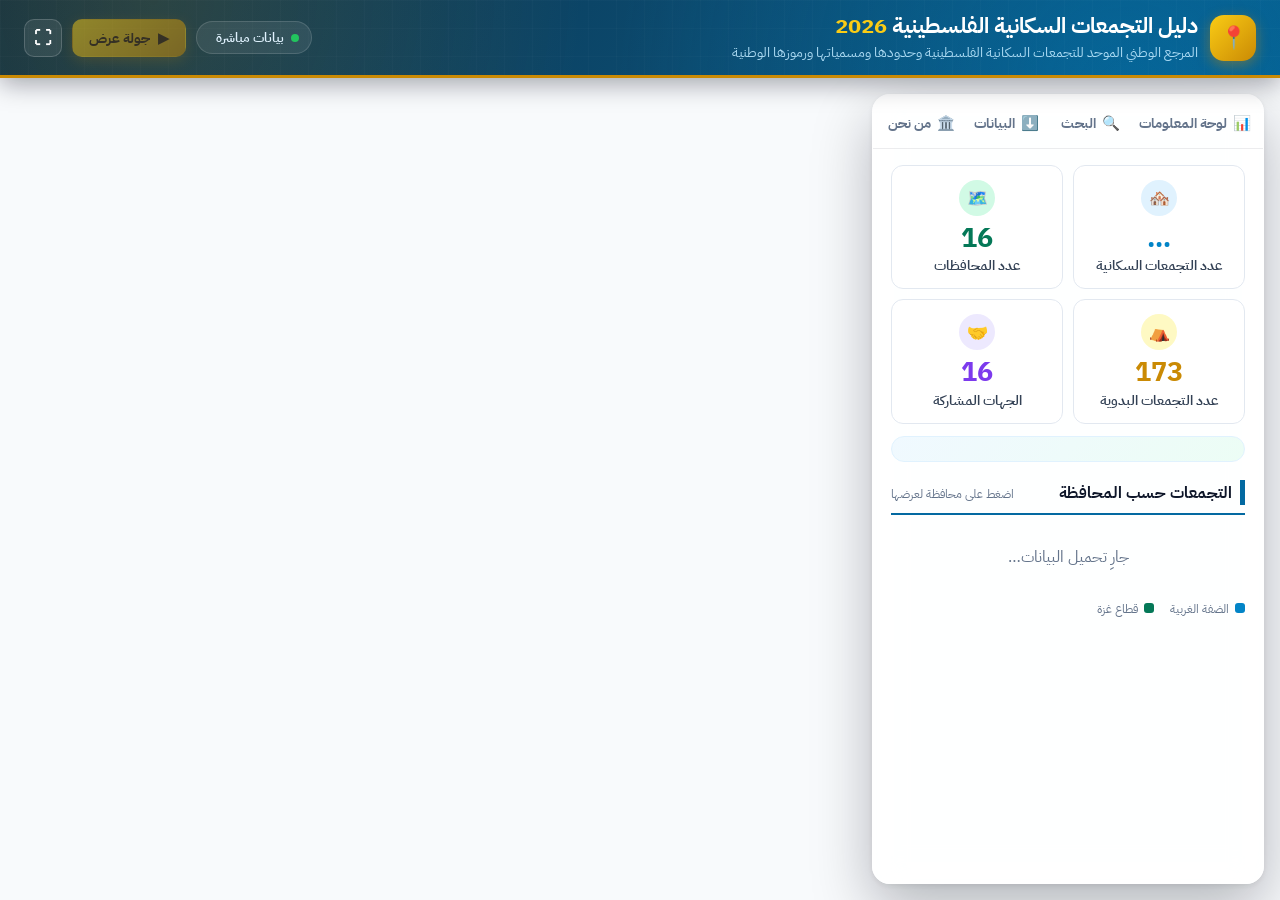
==== app/index.html @ 6417ecc5 "Move Mohamad Flayyan right after Musab Abu Al-Hayja in both team lists Co-Authored-By: Claude Opus 5" ====
<!DOCTYPE html>
<html lang="ar" dir="rtl">
<head>
<meta charset="UTF-8">
<meta name="viewport" content="width=device-width, initial-scale=1, viewport-fit=cover">
<meta name="theme-color" content="#0c4a6e">
<title>دليل التجمعات السكانية الفلسطينية 2026</title>
<link rel="stylesheet" href="https://js.arcgis.com/4.34/esri/themes/light/main.css">
<link rel="preconnect" href="https://fonts.googleapis.com">
<link rel="preconnect" href="https://fonts.gstatic.com" crossorigin>
<link rel="stylesheet" href="https://fonts.googleapis.com/css2?family=IBM+Plex+Sans+Arabic:wght@400;500;600;700&display=swap">
<link rel="stylesheet" href="app.css?v=5cbb87328c">
</head>
<body>
<div class="app" data-tab="dash">

  <header class="topbar">
    <div class="brand">
      <span class="logo" aria-hidden="true">📍</span>
      <div>
        <h1>دليل التجمعات السكانية الفلسطينية <b>2026</b></h1>
        <p>المرجع الوطني الموحد للتجمعات السكانية الفلسطينية وحدودها ومسمياتها ورموزها الوطنية</p>
      </div>
    </div>
    <div class="actions">
      <span class="live" title="الأرقام تُقرأ مباشرة من خدمات ArcGIS"><i></i>بيانات مباشرة<small id="liveTime"></small></span>
      <button id="tourBtn" class="act primary" type="button" disabled><span aria-hidden="true">▶</span><b>جولة عرض</b></button>
      <button id="fsBtn" class="act icon-only" type="button" title="ملء الشاشة" aria-label="ملء الشاشة">⛶</button>
    </div>
  </header>

  <div class="panel">

  <nav class="tabs" role="tablist" aria-label="أقسام التطبيق">
    <button class="tab map-only" role="tab" data-tab="map" type="button"><span aria-hidden="true">🗺️</span>الخريطة</button>
    <button class="tab" role="tab" data-tab="dash" type="button"><span aria-hidden="true">📊</span>لوحة المعلومات</button>
    <button class="tab" role="tab" data-tab="search" type="button"><span aria-hidden="true">🔍</span>البحث</button>
    <button class="tab" role="tab" data-tab="data" type="button"><span aria-hidden="true">⬇️</span>البيانات</button>
    <button class="tab" role="tab" data-tab="about" type="button"><span aria-hidden="true">🏛️</span>من نحن</button>
  </nav>

  <aside class="side">
    <!-- لوحة المعلومات -->
    <section class="pane" data-pane="dash">
      <div class="cards">
        <div class="card c1"><div class="icon">🏘️</div><div class="num" id="locCount" title="يُقرأ مباشرة من طبقة التجمعات السكانية 2026">…</div><div class="label">عدد التجمعات السكانية</div></div>
        <div class="card c2"><div class="icon">🗺️</div><div class="num" data-to="16">16</div><div class="label">عدد المحافظات</div></div>
        <div class="card c3"><div class="icon">⛺</div><div class="num" data-to="173">173</div><div class="label">عدد التجمعات البدوية</div></div>
        <div class="card c4"><div class="icon">🤝</div><div class="num" data-to="16">16</div><div class="label">الجهات المشاركة</div></div>
      </div>
      <div id="regions" class="regions"></div>
      <div class="sec-hd">
        <h2>التجمعات حسب المحافظة</h2>
        <span class="hint">اضغط على محافظة لعرضها</span>
      </div>
      <div id="chart" class="chart" aria-live="polite"><div class="loading">جارِ تحميل البيانات…</div></div>
      <div class="legend-note"><i class="sw wb"></i>الضفة الغربية <i class="sw gz"></i>قطاع غزة</div>
    </section>

    <!-- البحث -->
    <section class="pane" data-pane="search">
      <label class="fld">
        <span>البحث باسم التجمع أو رمزه</span>
        <input id="q" type="search" placeholder="مثال: بيت لحم، Jenin، 1101…" autocomplete="off">
      </label>
      <label class="fld">
        <span>المحافظة</span>
        <select id="gov"><option value="">كل المحافظات</option></select>
      </label>
      <div class="res-hd"><span id="resCount"></span><button id="reset" class="link" type="button">إعادة ضبط</button></div>
      <ul id="results" class="results"></ul>
    </section>

    <!-- البيانات -->
    <section class="pane" data-pane="data">
      <div class="sec-hd"><h2>تحميل البيانات والمستندات</h2></div>
      <p class="muted">البيانات الإحصائية والمكانية والتصنيفات الوطنية للتجمعات السكانية الفلسطينية 2026، بالصيغ المعتمدة.</p>
      <ul class="dl">
        <li>
          <span class="ic pdf">PDF</span>
          <div><b>دليل التجمعات 2026</b><small>المستند الكامل للدليل</small></div>
          <a class="btn" href="https://pcbs.maps.arcgis.com/sharing/rest/content/items/3e5e3f34ddca47f4a7e67415b1bcc2a3/data" target="_blank" rel="noopener">تحميل</a>
        </li>
        <li>
          <span class="ic xls">XLS</span>
          <div><b>جدول البيانات</b><small>Excel</small></div>
          <a class="btn" href="https://pcbs.maps.arcgis.com/sharing/rest/content/items/8003b70789d843c08591fac41ebed4b2/data" target="_blank" rel="noopener">تحميل</a>
        </li>
        <li>
          <span class="ic gdb">GDB</span>
          <div><b>قاعدة البيانات المكانية</b><small>File Geodatabase</small></div>
          <a class="btn" href="https://pcbs.maps.arcgis.com/sharing/rest/content/items/945b196624484c77a5392d0e69030c07/data" target="_blank" rel="noopener">تحميل</a>
        </li>
      </ul>
      <p class="foot">دولة فلسطين · الفريق الوطني لإعداد دليل التجمعات الفلسطينية</p>
    </section>
    <!-- من نحن -->
    <section class="pane" data-pane="about">
      <div class="sec-hd"><h2>عن المنصة والدليل</h2></div>
      <div class="about">
        <p>يمثل توفير البيانات والمعلومات المكانية والإحصائية الدقيقة والموثوقة ركيزة أساسية في بناء السياسات الوطنية واتخاذ القرارات السليمة، وداعماً رئيسياً لجهود التخطيط والتنمية وتعزيز كفاءة إدارة الموارد على المستوى الوطني.</p>
        <p>وتأتي المنصة التفاعلية لدليل التجمعات السكانية الفلسطينية 2026 في إطار جهود دولة فلسطين لتطوير منظومة البيانات الوطنية وتعزيز التكامل الشامل بين البيانات الإحصائية والجغرافية والإدارية؛ حيث توفر المنصة مرجعاً وطنياً تفاعلياً وموحداً للتجمعات السكانية، مسمياتها، رموزها، وحدودها الجغرافية لخدمة كافة المؤسسات والجهات ذات العلاقة.</p>
        <p>وجاءت هذه المنصة والدليل استجابةً للتغيرات العمرانية والإدارية والجغرافية التي شهدتها فلسطين، وبما يواكب التطورات المتسارعة في نظم المعلومات الجغرافية والتقنيات الرقمية الحديثة. كما يُشكل الدليل أساساً مكانياً للتحضير <strong>للتعداد العام للسكان والمساكن والمنشآت 2027</strong>، ولدعم تنفيذ المسوح والدراسات التنموية على مختلف المستويات.</p>
        <p>إن توحيد أسماء التجمعات السكانية ورموزها وحدودها وربطها بالمرجعيات المكانية الوطنية عبر هذا الدليل يعزز تبادل البيانات بين المؤسسات، ويرفع من جودة المعلومات الجغرافية لدعم بناء قواعد بيانات وطنية متكاملة ومستدامة.</p>
      </div>

      <div class="sec-hd"><h2>أعضاء الفريق الوطني</h2><span class="hint">بقرار مجلس الوزراء · 15 جهة</span></div>
      <ul class="team">
          <li><b>هبة خضر</b><span>الأمانة العامة لمجلس الوزراء</span></li>
          <li><b>باسم حدايدة</b><span>وزارة الحكم المحلي</span><em>مقرر الفريق</em></li>
          <li><b>مصعب أبو الهيجاء</b><span>الجهاز المركزي للإحصاء الفلسطيني</span><em>نائب المقرر</em></li>
          <li><b>محمد فليان</b><span>سلطة الأراضي</span></li>
          <li><b>وفاء أبو لطيفة</b><span>وزارة الداخلية</span></li>
          <li><b>نفين حجازي</b><span>وزارة المالية والتخطيط</span></li>
          <li><b>صابرين فلاحين</b><span>وزارة الصناعة</span></li>
          <li><b>مرح المصري</b><span>وزارة الأشغال العامة والإسكان</span></li>
          <li><b>مجد سودة</b><span>وزارة الزراعة</span></li>
          <li><b>بسام الوحيدي</b><span>دائرة شؤون اللاجئين</span></li>
          <li><b>شاهر أبو دغش</b><span>لجنة الانتخابات المركزية</span></li>
          <li><b>عيسى الزبون</b><span>معهد الأبحاث التطبيقية (أريج)</span></li>
          <li><b>ماجد أبو قبع</b><span>مكتب الأمم المتحدة (UNOCHA)</span></li>
          <li><b>تغريد نجار، ليلى أبو بكر</b><span>برنامج الأمم المتحدة (UN-Habitat)</span></li>
          <li><b>خديجة زهران</b><span>الهيئة المستقلة لحقوق الإنسان</span></li>
      </ul>

      <div class="sec-hd"><h2>أعضاء الفريق الفني</h2><span class="hint">7 أعضاء</span></div>
      <ul class="team tech">
          <li><b>مصعب أبو الهيجاء</b><span>الجهاز المركزي للإحصاء الفلسطيني</span><em>مقرر الفريق</em></li>
          <li><b>محمد فليان</b><span>سلطة الأراضي</span></li>
          <li><b>رهام دار علي</b><span>الجهاز المركزي للإحصاء الفلسطيني</span></li>
          <li><b>امتثال الشعيبي</b><span>الجهاز المركزي للإحصاء الفلسطيني</span></li>
          <li><b>شاهر أبو دغش</b><span>لجنة الانتخابات المركزية</span></li>
          <li><b>منتصر غزالة</b><span>وزارة الحكم المحلي</span></li>
          <li><b>إياد أبو عطا الله</b><span>وزارة الحكم المحلي</span></li>
      </ul>
      <p class="foot">دولة فلسطين · الفريق الوطني لإعداد دليل التجمعات الفلسطينية</p>
    </section>
  </aside>
  </div>

  <main class="map-wrap">
    <div id="map"></div>
    <div id="tip" class="tip" hidden></div>
    <div id="spot" class="spot" hidden>
      <button id="spotClose" class="spot-x" type="button" aria-label="إلغاء اختيار المحافظة">×</button>
      <div class="spot-k">محافظة</div>
      <div id="spotName" class="spot-name"></div>
      <div class="spot-grid">
        <div><b id="spotCount">—</b><span>تجمع سكاني</span></div>
        <div><b id="spotShare">—</b><span>من المجموع</span></div>
        <div><b id="spotRank">—</b><span>الترتيب</span></div>
        <div><b id="spotArea">—</b><span>كم² تقريباً</span></div>
      </div>
      <div id="spotTour" class="spot-tour" hidden><span id="spotStep"></span><i><em id="spotProg"></em></i></div>
    </div>
  </main>
</div>

<script src="layers-config.js?v=7145a548b3"></script>
<script src="https://js.arcgis.com/4.34/"></script>
<script src="app.js?v=d4ec2b27ab"></script>
</body>
</html>
---- app/app.css ----
:root {
  --navy: #0c4a6e;
  --blue: #0284c7;
  --blue-d: #0369a1;
  --green: #047857;
  --gold: #ca8a04;
  --text: #334155;
  --ink: #0f172a;
  --muted: #64748b;
  --line: #e2e8f0;
  --bg: #f8fafc;
  --side: 400px;
  --font: 'IBM Plex Sans Arabic', 'Segoe UI', Tahoma, Geneva, Verdana, sans-serif;
}
* { box-sizing: border-box; }
html, body { margin: 0; height: 100%; background: var(--bg); color: var(--ink); font-family: var(--font); overflow: hidden; }

/* ===== هيكل التطبيق: شريط علوي + لوحة جانبية + خريطة ===== */
.app {
  height: 100%; height: 100dvh;
  display: grid;
  grid-template-columns: var(--side) 1fr;
  grid-template-rows: auto auto 1fr;
  grid-template-areas: "top top" "tabs map" "side map";
}
.panel { display: contents; }
.topbar { grid-area: top; }
.tabs { grid-area: tabs; }
.side { grid-area: side; }
.map-wrap { grid-area: map; position: relative; min-height: 0; }
#map { position: absolute; inset: 0; }

/* ===== التبويبات ===== */
.tabs { display: flex; background: #fff; border-left: 1px solid var(--line); border-bottom: 1px solid var(--line); }
.tab {
  flex: 1; display: flex; align-items: center; justify-content: center; gap: 6px;
  padding: 11px 6px; border: 0; border-bottom: 3px solid transparent; background: none;
  font: inherit; font-size: .9rem; font-weight: 700; color: var(--muted); cursor: pointer; white-space: nowrap;
  transition: color .15s, border-color .15s, background-color .15s;
}
.tab:hover { color: var(--navy); background: #f8fafc; }
.tab[aria-selected="true"] { color: var(--navy); border-bottom-color: var(--blue); }
.tab.map-only { display: none; }

/* ===== اللوحة الجانبية ===== */
.side { background: #fff; border-left: 1px solid var(--line); overflow: hidden; min-height: 0; display: flex; flex-direction: column; }
.pane { display: none; padding: 14px 16px; overflow-y: auto; flex: 1; min-height: 0; }
.app[data-tab="dash"] .pane[data-pane="dash"],
.app[data-tab="data"] .pane[data-pane="data"],
.app[data-tab="about"] .pane[data-pane="about"] { display: block; }
.app[data-tab="search"] .pane[data-pane="search"] { display: flex; flex-direction: column; }

.sec-hd { display: flex; flex-wrap: wrap; align-items: baseline; justify-content: space-between; gap: 4px 12px; border-bottom: 2px solid var(--blue-d); padding-bottom: 8px; margin: 18px 0 10px; }
.pane > .sec-hd:first-child { margin-top: 2px; }
.sec-hd h2 { margin: 0; font-size: 1.02rem; color: var(--ink); border-right: 5px solid var(--blue-d); padding-right: 8px; }
.hint { font-size: .78rem; color: var(--muted); }
.muted { color: var(--text); font-size: .9rem; line-height: 1.8; margin: 0 0 14px; }
.loading, .err { padding: 20px; text-align: center; color: var(--muted); }
.err { color: #b91c1c; }

/* ===== الكروت ===== */
.cards { display: grid; grid-template-columns: repeat(2, 1fr); gap: 10px; }
.card {
  position: relative; overflow: hidden; text-align: center;
  background: #fff; border: 1px solid var(--line); border-radius: 12px; padding: 14px 8px 12px;
  transition: transform .25s ease, box-shadow .25s ease, border-color .25s ease;
}
.card::before { content: ""; position: absolute; top: 0; right: 0; left: 0; height: 3px; background: var(--c); transform: scaleX(0); transform-origin: right; transition: transform .3s ease; }
.card:hover { transform: translateY(-3px); box-shadow: 0 10px 22px rgba(15,23,42,.10); border-color: var(--c); }
.card:hover::before { transform: scaleX(1); }
.icon { width: 36px; height: 36px; margin: 0 auto 6px; border-radius: 50%; display: flex; align-items: center; justify-content: center; font-size: 17px; background: var(--bg-c); }
.num { font-size: 1.7rem; font-weight: 800; color: var(--c); line-height: 1.15; font-variant-numeric: tabular-nums; }
.label { margin-top: 2px; font-size: .86rem; font-weight: 600; color: var(--text); }
.c1 { --c: #0284c7; --bg-c: #e0f2fe; }
.c2 { --c: #047857; --bg-c: #d1fae5; }
.c3 { --c: #ca8a04; --bg-c: #fef9c3; }
.c4 { --c: #7c3aed; --bg-c: #ede9fe; }

/* ===== الشارت ===== */
.chart { display: flex; flex-direction: column; gap: 2px; }
.bar {
  display: grid; grid-template-columns: 8.6em 1fr 2.4em; align-items: center; gap: 8px;
  width: 100%; padding: 5px 6px; border: 0; border-radius: 8px; background: transparent;
  font: inherit; color: var(--text); text-align: right; cursor: pointer; transition: background-color .15s;
}
.bar:hover, .bar:focus-visible { background: #f0f9ff; outline: none; }
.bar.on { background: #e0f2fe; }
.bar .nm { font-size: .88rem; font-weight: 600; white-space: nowrap; overflow: hidden; text-overflow: ellipsis; }
.bar .tr { display: block; height: 12px; border-radius: 6px; background: #f1f5f9; overflow: hidden; }
.bar .fl { display: block; height: 100%; width: 0; border-radius: 6px; background: var(--blue); transition: width .8s cubic-bezier(.2,.8,.2,1); }
.bar.gz .fl { background: var(--green); }
.bar.on .fl { background: var(--navy); }
.bar .vl { font-weight: 800; color: var(--ink); font-variant-numeric: tabular-nums; font-size: .92rem; }
.legend-note { display: flex; align-items: center; gap: 6px; margin-top: 10px; font-size: .78rem; color: var(--muted); }
.sw { display: inline-block; width: 10px; height: 10px; border-radius: 3px; background: var(--blue); }
.sw.gz { background: var(--green); margin-right: 10px; }

/* ===== البحث ===== */
.fld { display: block; margin-bottom: 12px; }
.fld span { display: block; font-size: .85rem; font-weight: 700; color: var(--navy); margin-bottom: 5px; }
.fld input, .fld select {
  width: 100%; padding: 9px 11px; border: 1px solid #cbd5e1; border-radius: 9px;
  font: inherit; font-size: 1rem; color: var(--ink); background: #fff;
}
.fld input:focus, .fld select:focus { outline: 2px solid var(--blue); outline-offset: 0; border-color: var(--blue); }
.res-hd { display: flex; justify-content: space-between; align-items: center; font-size: .82rem; color: var(--muted); padding: 2px 2px 6px; border-bottom: 1px solid var(--line); }
.link { border: 0; background: none; color: var(--blue-d); font: inherit; font-weight: 700; cursor: pointer; padding: 2px 4px; }
.link:hover { text-decoration: underline; }
.results { list-style: none; margin: 0; padding: 0; overflow-y: auto; flex: 1; min-height: 0; }
.results li button {
  display: block; width: 100%; text-align: right; border: 0; border-bottom: 1px solid #f1f5f9; background: none;
  padding: 8px 6px; font: inherit; cursor: pointer; border-radius: 6px;
}
.results li button:hover, .results li button:focus-visible { background: #f0f9ff; outline: none; }
.results li button.on { background: #e0f2fe; }
.results .n { display: block; font-weight: 700; color: var(--ink); font-size: .95rem; }
.results .s { display: block; font-size: .8rem; color: var(--muted); margin-top: 1px; }
.results .tag { display: inline-block; margin-right: 6px; padding: 0 6px; border-radius: 6px; background: #f1f5f9; color: var(--text); font-size: .72rem; font-weight: 600; vertical-align: 2px; }
.results .empty { padding: 16px 4px; color: var(--muted); font-size: .9rem; }

/* ===== البيانات ===== */
.dl { list-style: none; margin: 0; padding: 0; display: flex; flex-direction: column; gap: 10px; }
.dl li { display: flex; align-items: center; gap: 12px; padding: 12px; border: 1px solid var(--line); border-radius: 12px; transition: border-color .2s, box-shadow .2s; }
.dl li:hover { border-color: #bae6fd; box-shadow: 0 4px 14px rgba(15,23,42,.06); }
.dl li > div { flex: 1; min-width: 0; }
.dl b { display: block; font-size: .95rem; color: var(--ink); }
.dl small { color: var(--muted); font-size: .8rem; }
.ic { flex: none; width: 44px; height: 44px; border-radius: 10px; display: flex; align-items: center; justify-content: center; font-size: .72rem; font-weight: 800; color: #fff; }
.ic.pdf { background: #b91c1c; }
.ic.xls { background: #107c41; }
.ic.gdb { background: var(--ink); }
.btn { flex: none; padding: 8px 16px; border-radius: 8px; background: var(--blue-d); color: #fff; text-decoration: none; font-weight: 700; font-size: .88rem; transition: background-color .2s, transform .2s; }
.btn:hover { background: var(--navy); transform: translateY(-1px); }
.foot { margin: 22px 0 0; padding-top: 12px; border-top: 1px solid var(--line); font-size: .8rem; color: var(--muted); text-align: center; }

/* ===== من نحن ===== */
.about p { margin: 0 0 10px; color: var(--text); font-size: .9rem; line-height: 1.9; text-align: justify; }
.about strong { color: var(--navy); }
.team { list-style: none; margin: 0; padding: 0; display: grid; gap: 8px; }
.team li { position: relative; padding: 9px 12px; border-radius: 10px; background: #f8fafc; border: 1px solid var(--line); border-right: 3px solid var(--blue); }
.team.tech li { border-right-color: var(--green); }
.team b { display: block; font-size: .93rem; color: var(--ink); }
.team span { display: block; font-size: .8rem; color: var(--muted); margin-top: 1px; }
.team em { position: absolute; top: 9px; left: 10px; font-style: normal; font-size: .7rem; font-weight: 700; color: #854d0e; background: #fef9c3; padding: 1px 8px; border-radius: 999px; }

/* ===== popup ===== */
.pp { width: 100%; border-collapse: collapse; font-family: var(--font); direction: rtl; }
.pp th, .pp td { padding: 6px 8px; border-bottom: 1px solid #f1f5f9; text-align: right; vertical-align: top; font-size: .9rem; }
.pp th { color: var(--navy); font-weight: 700; white-space: nowrap; width: 38%; background: #f8fafc; }
.pp td { color: var(--ink); }
.esri-popup__main-container, .esri-popup__header-title { font-family: var(--font); }

/* ===== شاشات متوسطة ===== */
@media (max-width: 1100px) { .topbar p { display: none; } }

/* ===== موبايل: تبويب الخريطة + اللوحة فوق الخريطة ===== */
@media (max-width: 760px) {
  .app { grid-template-columns: 1fr; grid-template-rows: auto auto 1fr; grid-template-areas: "top" "tabs" "map"; }
  .side { grid-area: map; z-index: 3; border: 0; }
  .app[data-tab="map"] .side { display: none; }
  .tab.map-only { display: flex; }
  .tab { flex-direction: column; gap: 2px; font-size: .78rem; padding: 7px 2px; }
  .tab span { font-size: 1.05rem; }
  .tabs { border-left: 0; }
}

/* =====================================================================
   الهوية المشتركة (حاسوب + موبايل): هيدر كحلي/ذهبي، أزرار، توزيع جغرافي، بطاقة المحافظة، شارت متدرّج
   ===================================================================== */
.topbar {
  display: flex; align-items: center; justify-content: space-between; gap: 20px;
  padding: 12px 24px;
  background:
    radial-gradient(circle at 12% 0%, rgba(202,138,4,.18), transparent 38%),
    radial-gradient(circle at 88% 120%, rgba(2,132,199,.35), transparent 45%),
    linear-gradient(120deg, #082f49 0%, #0c4a6e 55%, #075985 100%);
  border-bottom: 3px solid var(--gold);
  box-shadow: 0 6px 24px rgba(2,6,23,.35);
  position: relative; z-index: 6;
}
.topbar::after { content: ""; position: absolute; inset: 0; pointer-events: none; opacity: .5;
  background-image: linear-gradient(to right, rgba(255,255,255,.04) 1px, transparent 1px), linear-gradient(to bottom, rgba(255,255,255,.04) 1px, transparent 1px);
  background-size: 28px 28px; }
.brand { position: relative; z-index: 1; min-width: 0; display: flex; align-items: center; gap: 12px; }
.logo { flex: none; width: 46px; height: 46px; border-radius: 14px; display: flex; align-items: center; justify-content: center; background: linear-gradient(135deg, #facc15, #ca8a04); box-shadow: 0 4px 14px rgba(202,138,4,.45); font-size: 22px; }
.topbar h1 { margin: 0; color: #fff; font-size: 1.35rem; font-weight: 700; line-height: 1.3; }
.topbar h1 b { color: #facc15; }
.topbar p { margin: 2px 0 0; font-size: .88rem; color: #bae6fd; opacity: .9; }

.actions { position: relative; z-index: 1; display: flex; align-items: center; gap: 10px; flex: none; }
.live { display: inline-flex; align-items: center; gap: 7px; padding: 6px 12px; border-radius: 999px; background: rgba(255,255,255,.08); border: 1px solid rgba(255,255,255,.14); color: #e0f2fe; font-size: .82rem; font-weight: 600; white-space: nowrap; }
.live i { width: 8px; height: 8px; border-radius: 50%; background: #22c55e; box-shadow: 0 0 0 0 rgba(34,197,94,.6); animation: pulse 2s infinite; }
.live small { color: #7dd3fc; font-weight: 500; }
.live small:not(:empty)::before { content: "·"; margin-left: 6px; }
@keyframes pulse { 0% { box-shadow: 0 0 0 0 rgba(34,197,94,.6); } 70% { box-shadow: 0 0 0 8px rgba(34,197,94,0); } 100% { box-shadow: 0 0 0 0 rgba(34,197,94,0); } }
.act { display: inline-flex; align-items: center; gap: 8px; height: 38px; padding: 0 16px; border-radius: 10px; border: 1px solid rgba(255,255,255,.18); background: rgba(255,255,255,.08); color: #fff; font: inherit; font-size: .9rem; font-weight: 700; cursor: pointer; transition: background-color .2s, transform .2s, box-shadow .2s; white-space: nowrap; }
.act:hover:not(:disabled) { background: rgba(255,255,255,.16); transform: translateY(-1px); }
.act:disabled { opacity: .5; cursor: default; }
.act.primary { background: linear-gradient(135deg, #facc15, #ca8a04); border-color: transparent; color: #422006; box-shadow: 0 4px 14px rgba(202,138,4,.35); }
.act.primary:hover:not(:disabled) { background: linear-gradient(135deg, #fde047, #eab308); }
.act.primary.on { background: #fff; color: #b91c1c; }
.act.icon-only { width: 38px; padding: 0; justify-content: center; font-size: 1.1rem; }

/* التوزيع الجغرافي */
.regions { margin-top: 12px; padding: 12px 14px; border-radius: 14px; background: linear-gradient(135deg, #f0f9ff, #ecfdf5); border: 1px solid #e0f2fe; }
.regions .rg { display: flex; justify-content: space-between; align-items: baseline; }
.regions .rg div { display: flex; flex-direction: column; }
.regions .rg div:last-child { text-align: left; align-items: flex-end; }
.regions .rg b { font-size: 1.35rem; font-weight: 800; font-variant-numeric: tabular-nums; }
.regions .rg span { font-size: .8rem; color: var(--text); font-weight: 600; }
.regions .wb b { color: var(--blue); }
.regions .gz b { color: var(--green); }
.regions .split { display: flex; height: 8px; margin-top: 10px; border-radius: 4px; overflow: hidden; gap: 2px; }
.regions .split i { display: block; height: 100%; background: var(--blue); transition: flex-grow 1s ease; }
.regions .split i + i { background: var(--green); }

/* بطاقة المحافظة فوق الخريطة */
.spot {
  display: block; position: absolute; z-index: 4;
  padding: 18px 20px 16px; border-radius: 18px; color: #fff;
  background: linear-gradient(145deg, rgba(8,47,73,.94), rgba(12,74,110,.92));
  -webkit-backdrop-filter: blur(10px); backdrop-filter: blur(10px);
  border: 1px solid rgba(250,204,21,.35); border-top: 3px solid var(--gold);
  box-shadow: 0 24px 50px rgba(2,6,23,.4);
  animation: spotIn .45s cubic-bezier(.2,.8,.2,1);
}
.spot[hidden] { display: none; }
@keyframes spotIn { from { opacity: 0; transform: translateY(16px) scale(.98); } to { opacity: 1; transform: none; } }
.spot-x { position: absolute; top: 10px; left: 12px; width: 28px; height: 28px; border: 0; border-radius: 8px; background: rgba(255,255,255,.1); color: #fff; font-size: 1.1rem; cursor: pointer; }
.spot-x:hover { background: rgba(255,255,255,.2); }
.spot-k { font-size: .78rem; color: #facc15; font-weight: 700; }
.spot-name { font-size: 1.7rem; font-weight: 800; line-height: 1.25; margin: 2px 0 14px; }
.spot-grid { display: grid; grid-template-columns: repeat(2, 1fr); gap: 10px; }
.spot-grid div { background: rgba(255,255,255,.07); border: 1px solid rgba(255,255,255,.08); border-radius: 12px; padding: 9px 12px; }
.spot-grid b { display: block; font-size: 1.45rem; font-weight: 800; font-variant-numeric: tabular-nums; }
.spot-grid span { font-size: .78rem; color: #bae6fd; }
.spot-tour { display: flex; align-items: center; gap: 10px; margin-top: 12px; font-size: .78rem; color: #bae6fd; }
.spot-tour[hidden] { display: none; }
.spot-tour i { flex: 1; height: 4px; border-radius: 2px; background: rgba(255,255,255,.15); overflow: hidden; }
.spot-tour em { display: block; height: 100%; width: 0; background: #facc15; }

/* تلميح المحافظة عند المرور (الحاسوب فقط — ما في ماوس على الموبايل) */
.tip { display: block; position: absolute; z-index: 4; pointer-events: none; transform: translate(-50%, calc(-100% - 14px));
  padding: 7px 12px; border-radius: 10px; background: rgba(8,47,73,.95); color: #fff; font-size: .88rem; font-weight: 600; white-space: nowrap;
  box-shadow: 0 8px 20px rgba(2,6,23,.3); }
.tip[hidden] { display: none; }
.tip b { color: #facc15; margin-right: 6px; }

/* الشارت المتدرّج */
.bar .tr { height: 10px; }
.bar .fl { background: linear-gradient(90deg, #38bdf8, var(--blue)); }
.bar.gz .fl { background: linear-gradient(90deg, #34d399, var(--green)); }
.bar.on .fl { background: linear-gradient(90deg, #facc15, var(--gold)); }
.bar.on { background: #fef9c3; }

/* =====================================================================
   ترتيب الحاسوب: لوحة زجاجية عائمة فوق خريطة بعرض الشاشة
   ===================================================================== */
@media (min-width: 761px) {
  :root { --side: 392px; }
  .app { grid-template-columns: 1fr; grid-template-rows: auto 1fr; grid-template-areas: "top" "map"; }
  .panel {
    grid-area: map; justify-self: start; align-self: stretch;
    width: var(--side); margin: 16px; z-index: 5; min-height: 0;
    display: flex; flex-direction: column; overflow: hidden;
    background: rgba(255,255,255,.88);
    -webkit-backdrop-filter: blur(16px) saturate(1.3); backdrop-filter: blur(16px) saturate(1.3);
    border: 1px solid rgba(255,255,255,.7); border-radius: 18px;
    box-shadow: 0 24px 60px rgba(2,6,23,.28), 0 2px 6px rgba(2,6,23,.08);
  }
  .tabs { background: transparent; border: 0; border-bottom: 1px solid rgba(15,23,42,.08); padding: 6px 6px 0; }
  .tab { border-radius: 10px 10px 0 0; }
  .side { background: transparent; border: 0; flex: 1; }
  .pane { padding: 16px 18px; }
  .card { background: rgba(255,255,255,.9); }
  .spot { left: 20px; bottom: 34px; width: 330px; }
}
@media (min-width: 761px) and (max-width: 1100px) {
  :root { --side: 340px; }
  .live { display: none; }
  .act b { display: none; }
  .spot { width: 280px; }
}

/* =====================================================================
   ترتيب الموبايل: نفس الهوية بحجم مضغوط
   ===================================================================== */
@media (max-width: 760px) {
  .topbar { padding: 8px 12px; gap: 10px; }
  .brand { gap: 10px; }
  .logo { width: 36px; height: 36px; font-size: 17px; border-radius: 11px; }
  .topbar h1 { font-size: 1.02rem; }
  .live, #fsBtn { display: none; }
  .act { height: 36px; padding: 0 12px; font-size: .82rem; }
  .act b { display: none; }
  .act.primary { width: 40px; padding: 0; justify-content: center; }

  /* التبويب الفعّال بلون ذهبي تحت الهيدر الكحلي */
  .tab[aria-selected="true"] { border-bottom-color: var(--gold); }

  /* بطاقة المحافظة: أسفل الخريطة بعرض الشاشة، وتظهر فقط على تبويب الخريطة */
  .spot { left: 10px; right: 10px; bottom: 26px; padding: 12px 14px 12px; border-radius: 16px; }
  .app:not([data-tab="map"]) .spot { display: none; }
  .spot-x { top: 8px; left: 10px; }
  .spot-name { font-size: 1.25rem; margin: 0 0 10px; }
  .spot-grid { grid-template-columns: repeat(4, 1fr); gap: 6px; }
  .spot-grid div { padding: 7px 6px; text-align: center; border-radius: 10px; }
  .spot-grid b { font-size: 1.05rem; }
  .spot-grid span { font-size: .68rem; }
  .spot-tour { margin-top: 8px; }
  .tip { display: none !important; }
}
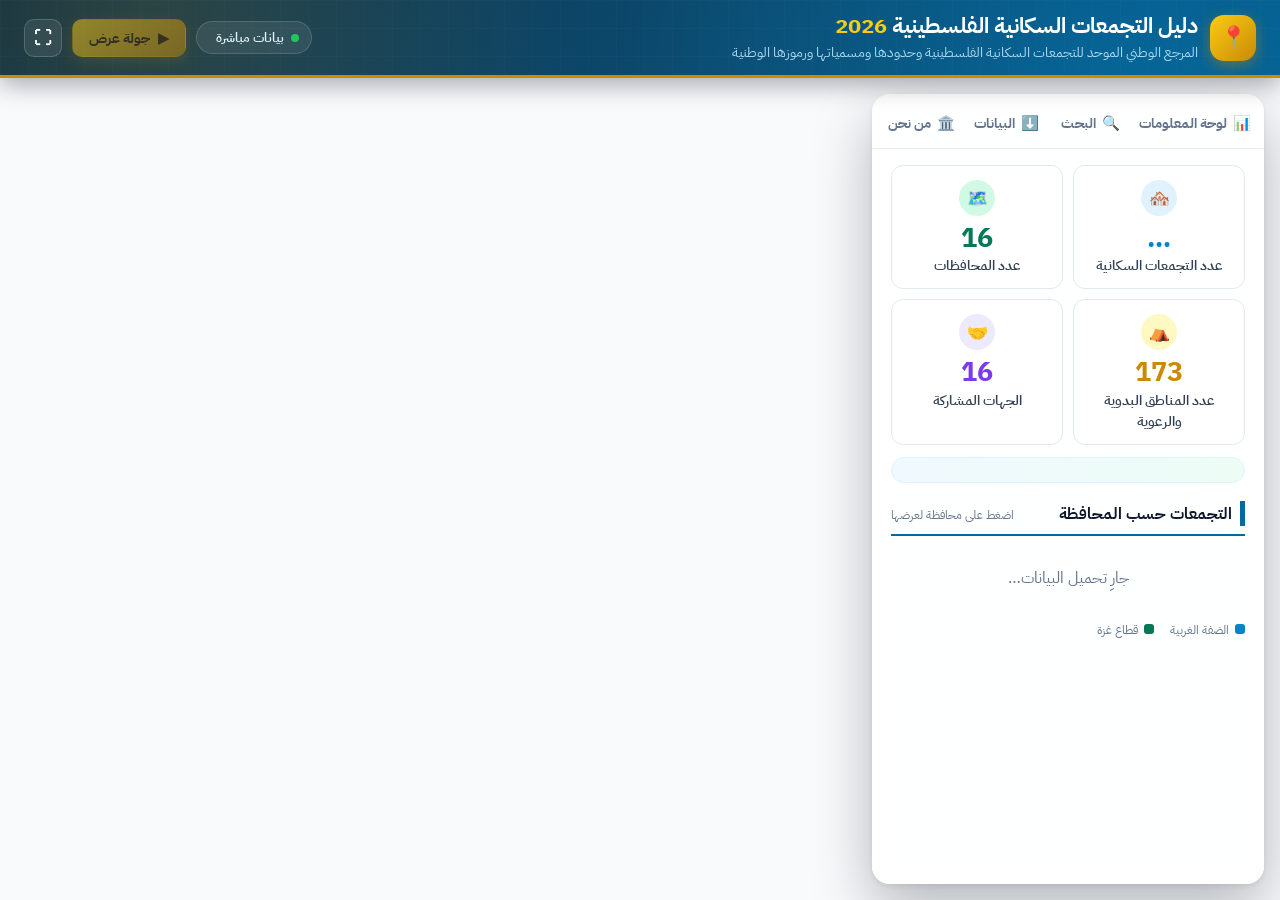
==== commit 19e70a00: "Exclude the 6 uncoded localities, rename Bedouin card, rank governorates north to south - LOC_WHERE " ====
--- a/app/index.html
+++ b/app/index.html
@@ -9,7 +9,7 @@
 <link rel="preconnect" href="https://fonts.googleapis.com">
 <link rel="preconnect" href="https://fonts.gstatic.com" crossorigin>
 <link rel="stylesheet" href="https://fonts.googleapis.com/css2?family=IBM+Plex+Sans+Arabic:wght@400;500;600;700&display=swap">
-<link rel="stylesheet" href="app.css?v=5cbb87328c">
+<link rel="stylesheet" href="app.css?v=79e4b9bd88">
 </head>
 <body>
 <div class="app" data-tab="dash">
@@ -45,7 +45,7 @@
       <div class="cards">
         <div class="card c1"><div class="icon">🏘️</div><div class="num" id="locCount" title="يُقرأ مباشرة من طبقة التجمعات السكانية 2026">…</div><div class="label">عدد التجمعات السكانية</div></div>
         <div class="card c2"><div class="icon">🗺️</div><div class="num" data-to="16">16</div><div class="label">عدد المحافظات</div></div>
-        <div class="card c3"><div class="icon">⛺</div><div class="num" data-to="173">173</div><div class="label">عدد التجمعات البدوية</div></div>
+        <div class="card c3"><div class="icon">⛺</div><div class="num" data-to="173">173</div><div class="label">عدد المناطق البدوية والرعوية</div></div>
         <div class="card c4"><div class="icon">🤝</div><div class="num" data-to="16">16</div><div class="label">الجهات المشاركة</div></div>
       </div>
       <div id="regions" class="regions"></div>
@@ -141,6 +141,23 @@
   <main class="map-wrap">
     <div id="map"></div>
     <div id="tip" class="tip" hidden></div>
+    <div id="loc" class="spot loc" hidden>
+      <button id="locClose" class="spot-x" type="button" aria-label="إغلاق بطاقة التجمع">×</button>
+      <div class="spot-k">تجمع سكاني<span id="locCode"></span></div>
+      <div id="locName" class="spot-name"></div>
+      <div class="loc-sub"><span id="locEn"></span><button id="locGov" class="chip" type="button"></button></div>
+      <div class="spot-grid g3">
+        <div><b id="locArea">—</b><span>كم² تقريباً</span></div>
+        <div><b id="locShare">—</b><span>من مساحة المحافظة</span></div>
+        <div><b id="locRank">—</b><span>ترتيبه بالمساحة</span></div>
+      </div>
+      <div id="locNotes" class="loc-notes" hidden></div>
+      <div class="loc-nav">
+        <button id="locPrev" class="nav-b" type="button"><span aria-hidden="true">→</span> السابق</button>
+        <span id="locPos"></span>
+        <button id="locNext" class="nav-b" type="button">التالي <span aria-hidden="true">←</span></button>
+      </div>
+    </div>
     <div id="spot" class="spot" hidden>
       <button id="spotClose" class="spot-x" type="button" aria-label="إلغاء اختيار المحافظة">×</button>
       <div class="spot-k">محافظة</div>
@@ -148,7 +165,7 @@
       <div class="spot-grid">
         <div><b id="spotCount">—</b><span>تجمع سكاني</span></div>
         <div><b id="spotShare">—</b><span>من المجموع</span></div>
-        <div><b id="spotRank">—</b><span>الترتيب</span></div>
+        <div><b id="spotRank">—</b><span>الترتيب (شمال ← جنوب)</span></div>
         <div><b id="spotArea">—</b><span>كم² تقريباً</span></div>
       </div>
       <div id="spotTour" class="spot-tour" hidden><span id="spotStep"></span><i><em id="spotProg"></em></i></div>
@@ -158,6 +175,6 @@
 
 <script src="layers-config.js?v=7145a548b3"></script>
 <script src="https://js.arcgis.com/4.34/"></script>
-<script src="app.js?v=d4ec2b27ab"></script>
+<script src="app.js?v=49facb0338"></script>
 </body>
 </html>
--- a/app/app.css
+++ b/app/app.css
@@ -115,7 +115,6 @@
 .results li button.on { background: #e0f2fe; }
 .results .n { display: block; font-weight: 700; color: var(--ink); font-size: .95rem; }
 .results .s { display: block; font-size: .8rem; color: var(--muted); margin-top: 1px; }
-.results .tag { display: inline-block; margin-right: 6px; padding: 0 6px; border-radius: 6px; background: #f1f5f9; color: var(--text); font-size: .72rem; font-weight: 600; vertical-align: 2px; }
 .results .empty { padding: 16px 4px; color: var(--muted); font-size: .9rem; }
 
 /* ===== البيانات ===== */
@@ -238,6 +237,23 @@
 .spot-tour[hidden] { display: none; }
 .spot-tour i { flex: 1; height: 4px; border-radius: 2px; background: rgba(255,255,255,.15); overflow: hidden; }
 .spot-tour em { display: block; height: 100%; width: 0; background: #facc15; }
+
+/* بطاقة التجمع (بدل الـ popup) — نفس أسلوب بطاقة المحافظة */
+.loc .spot-k span:not(:empty) { margin-right: 8px; padding: 1px 8px; border-radius: 999px; background: rgba(250,204,21,.14); color: #fde68a; font-weight: 600; font-variant-numeric: tabular-nums; }
+.loc .spot-name { margin-bottom: 4px; }
+.loc-sub { display: flex; flex-wrap: wrap; align-items: center; justify-content: space-between; gap: 6px 10px; margin-bottom: 12px; font-size: .86rem; color: #bae6fd; }
+.chip { border: 1px solid rgba(250,204,21,.45); background: rgba(250,204,21,.1); color: #fde68a; border-radius: 999px; padding: 3px 12px; font: inherit; font-size: .8rem; font-weight: 700; cursor: pointer; transition: background-color .2s; }
+.chip:hover { background: rgba(250,204,21,.25); }
+.spot-grid.g3 { grid-template-columns: repeat(3, 1fr); }
+.spot-grid.g3 b { font-size: 1.25rem; }
+.loc-notes { margin-top: 10px; padding: 8px 12px; border-radius: 10px; background: rgba(255,255,255,.06); border-right: 3px solid var(--gold); font-size: .84rem; line-height: 1.7; color: #e0f2fe; }
+.loc-nav { display: flex; align-items: center; justify-content: space-between; gap: 8px; margin-top: 12px; padding-top: 10px; border-top: 1px solid rgba(255,255,255,.1); }
+.loc-nav span { font-size: .78rem; color: #7dd3fc; font-variant-numeric: tabular-nums; }
+.nav-b { border: 1px solid rgba(255,255,255,.18); background: rgba(255,255,255,.08); color: #fff; border-radius: 9px; padding: 6px 12px; font: inherit; font-size: .84rem; font-weight: 700; cursor: pointer; transition: background-color .2s; }
+.nav-b:hover:not(:disabled) { background: rgba(255,255,255,.18); }
+.nav-b:disabled { opacity: .35; cursor: default; }
+/* لما تكون بطاقة التجمع ظاهرة، بطاقة المحافظة تنخفي (بترجع بعد الإغلاق) */
+.map-wrap.has-loc #spot { display: none; }
 
 /* تلميح المحافظة عند المرور (الحاسوب فقط — ما في ماوس على الموبايل) */
 .tip { display: block; position: absolute; z-index: 4; pointer-events: none; transform: translate(-50%, calc(-100% - 14px));
@@ -274,6 +290,7 @@
   .pane { padding: 16px 18px; }
   .card { background: rgba(255,255,255,.9); }
   .spot { left: 20px; bottom: 34px; width: 330px; }
+  .spot.loc { width: 360px; }
 }
 @media (min-width: 761px) and (max-width: 1100px) {
   :root { --side: 340px; }
@@ -308,5 +325,14 @@
   .spot-grid b { font-size: 1.05rem; }
   .spot-grid span { font-size: .68rem; }
   .spot-tour { margin-top: 8px; }
+  .spot-grid.g3 { grid-template-columns: repeat(3, 1fr); }
+  .spot-grid.g3 b { font-size: 1rem; }
+  .loc-sub { margin-bottom: 8px; font-size: .8rem; }
+  .loc-notes { margin-top: 8px; font-size: .78rem; max-height: 4.6em; overflow-y: auto; }
+  .loc-nav { margin-top: 8px; padding-top: 8px; }
+  .nav-b { padding: 5px 10px; font-size: .78rem; }
+  /* أدوات الخريطة السفلية (Powered by Esri) بأسفل الشاشة، مش فوق البطاقة */
+  .map-wrap .esri-ui { bottom: 0 !important; }
+  .map-wrap.card-open .esri-scale-bar { display: none; }
   .tip { display: none !important; }
 }
